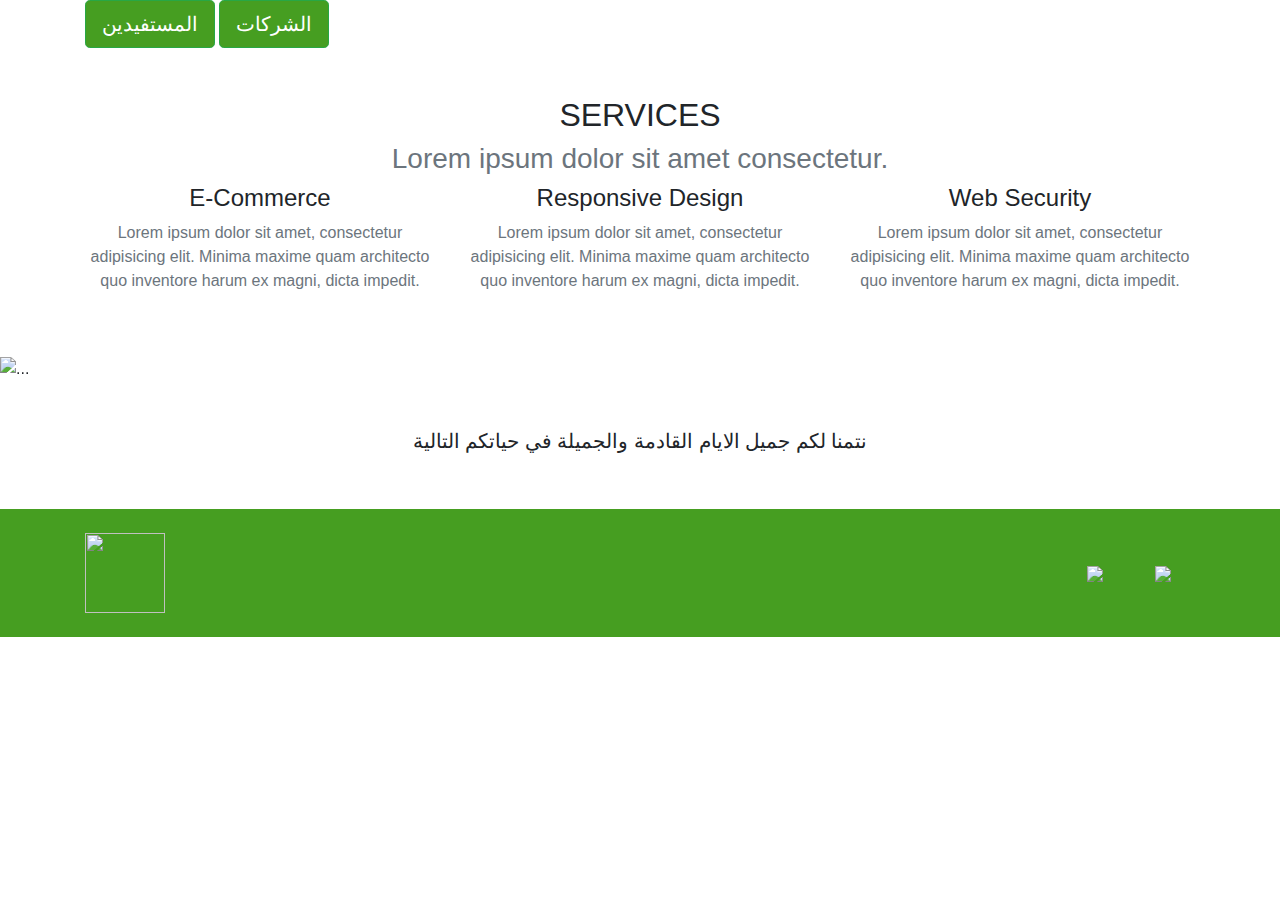
==== index.html @ 2947bbd4 "add index.html" ====
<!DOCTYPE html>
<html>
<head>
	<title>remove it</title>

<link rel="stylesheet" href="https://stackpath.bootstrapcdn.com/bootstrap/4.3.1/css/bootstrap.min.css" integrity="sha384-ggOyR0iXCbMQv3Xipma34MD+dH/1fQ784/j6cY/iJTQUOhcWr7x9JvoRxT2MZw1T" crossorigin="anonymous">
 <link rel="icon"  href="img/logo-out.png">
 <link rel="stylesheet" type="text/css" href="style.css">
 <link href="https://fonts.googleapis.com/css?family=Cairo" rel="stylesheet">
</head>
<body>



  <header class="masthead">
    <div class="container">
      <div class="intro-text">
       
        <button type="button" class="btn btn-primary btn-lg size-button btn-primary size-button btn btn-success" style="background-color: #469E21; ">المستفيدين</button>
<button type="button" class="btn btn-secondary btn-lg size-button btn-primary size-button btn btn-success " style="background-color: #469E21; ">الشركات</button>
      </div>
    </div>
  </header>


  <section id="services">
    <div class="container">
      <div class="row">
        <div class="col-lg-12 text-center">
          <br> <br><h2 class="section-heading text-uppercase">Services</h2>
          <h3 class="section-subheading text-muted">Lorem ipsum dolor sit amet consectetur.</h3>
        </div>
      </div>
      <div class="row text-center">
        <div class="col-md-4">
          <span class="fa-stack fa-4x">
            <i class="fas fa-circle fa-stack-2x text-primary"></i>
            <i class="fas fa-shopping-cart fa-stack-1x fa-inverse"></i>
          </span>
          <h4 class="service-heading">E-Commerce</h4>
          <p class="text-muted">Lorem ipsum dolor sit amet, consectetur adipisicing elit. Minima maxime quam architecto quo inventore harum ex magni, dicta impedit.</p>
        </div>
        <div class="col-md-4">
          <span class="fa-stack fa-4x">
            <i class="fas fa-circle fa-stack-2x text-primary"></i>
            <i class="fas fa-laptop fa-stack-1x fa-inverse"></i>
          </span>
          <h4 class="service-heading">Responsive Design</h4>
          <p class="text-muted">Lorem ipsum dolor sit amet, consectetur adipisicing elit. Minima maxime quam architecto quo inventore harum ex magni, dicta impedit.</p>
        </div>
        <div class="col-md-4">
          <span class="fa-stack fa-4x">
            <i class="fas fa-circle fa-stack-2x text-primary"></i>
            <i class="fas fa-lock fa-stack-1x fa-inverse"></i>
          </span>
          <h4 class="service-heading">Web Security</h4>
          <p class="text-muted">Lorem ipsum dolor sit amet, consectetur adipisicing elit. Minima maxime quam architecto quo inventore harum ex magni, dicta impedit.</p><br> <br>
        </div>
      </div>
    </div>
  </section>


  <div class="bd-example">
  <div id="carouselExampleCaptions" class="carousel slide" data-ride="carousel">
    <ol class="carousel-indicators">
      <li data-target="#carouselExampleCaptions" data-slide-to="0" class="active"></li>
      <li data-target="#carouselExampleCaptions" data-slide-to="1"></li>
      <li data-target="#carouselExampleCaptions" data-slide-to="2"></li>
    </ol>
    <div class="carousel-inner">
      <div class="carousel-item active">
        <img src="img/01-thumbnail.jpg" class="d-block w-100" alt="...">
        <div class="carousel-caption d-none d-md-block">
          <h5>First slide label</h5>
          <p>Nulla vitae elit libero, a pharetra augue mollis interdum.</p>
        </div>
      </div>
      <div class="carousel-item">
        <img src="img/1.jpg" class="d-block w-100" alt="...">
        <div class="carousel-caption d-none d-md-block">
          <h5>Second slide label</h5>
          <p>Lorem ipsum dolor sit amet, consectetur adipiscing elit.</p>
        </div>
      </div>
      <div class="carousel-item">
        <img src="img/02-full.jpg" class="d-block w-100" alt="...">
        <div class="carousel-caption d-none d-md-block">
          <h5>Third slide label</h5>
          <p>Praesent commodo cursus magna, vel scelerisque nisl consectetur.</p>
        </div>
      </div>
    </div>
    <a class="carousel-control-prev" href="#carouselExampleCaptions" role="button" data-slide="prev">
      <span class="carousel-control-prev-icon" aria-hidden="true"></span>
      <span class="sr-only">Previous</span>
    </a>
    <a class="carousel-control-next" href="#carouselExampleCaptions" role="button" data-slide="next">
      <span class="carousel-control-next-icon" aria-hidden="true"></span>
      <span class="sr-only">Next</span>
    </a>

  </div>
</div>



 <!-- Clients -->
  <section class="py-5">
  
     
      <h5 style="text-align: center;">نتمنا لكم جميل الايام القادمة والجميلة في حياتكم التالية </h5>
       
    
  </section>


<!-- Footer -->
<footer class="page-footer font-small blue-grey lighten-5">

    <div style="background-color: #469E21;">
      <div class="container">

        <!-- Grid row-->
        <div class="row py-4 d-flex align-items-center">

          <!-- Grid column -->
          <div class="col-md-6 col-lg-5 text-center text-md-left mb-4 mb-md-0">
            <img src="img/logo-white.png" width="80" height="80">
          </div>
          <!-- Grid column -->

          <!-- Grid column -->
          <div class="col-md-6 col-lg-7 text-center text-md-right">

            <!-- Facebook -->
            <a class="fb-ic">
              <i class="fab fa-facebook-f white-text mr-4"> <a href="#"> <img src="img/twitter-2.png"></a></i>
            </a>
            <!-- Twitter -->
            <a class="tw-ic">
              <i class="fab fa-facebook-f white-text mr-4"> <a href="#"> <img src="img/instagram-2.png"></a></i>
            </a>
            <!--Instagram-->
            <a class="ins-ic">
              <i class="fab fa-instagram white-text"> </i>
            </a>

          </div>
          <!-- Grid column -->

        </div>
        <!-- Grid row-->

      </div>
    </div>
<!-- Footer -->

  <!-- Footer -->


  <script src="https://code.jquery.com/jquery-3.3.1.slim.min.js" integrity="sha384-q8i/X+965DzO0rT7abK41JStQIAqVgRVzpbzo5smXKp4YfRvH+8abtTE1Pi6jizo" crossorigin="anonymous"></script>
<script src="https://cdnjs.cloudflare.com/ajax/libs/popper.js/1.14.7/umd/popper.min.js" integrity="sha384-UO2eT0CpHqdSJQ6hJty5KVphtPhzWj9WO1clHTMGa3JDZwrnQq4sF86dIHNDz0W1" crossorigin="anonymous"></script>
<script src="https://stackpath.bootstrapcdn.com/bootstrap/4.3.1/js/bootstrap.min.js" integrity="sha384-JjSmVgyd0p3pXB1rRibZUAYoIIy6OrQ6VrjIEaFf/nJGzIxFDsf4x0xIM+B07jRM" crossorigin="anonymous"></script>
</body>
</html>
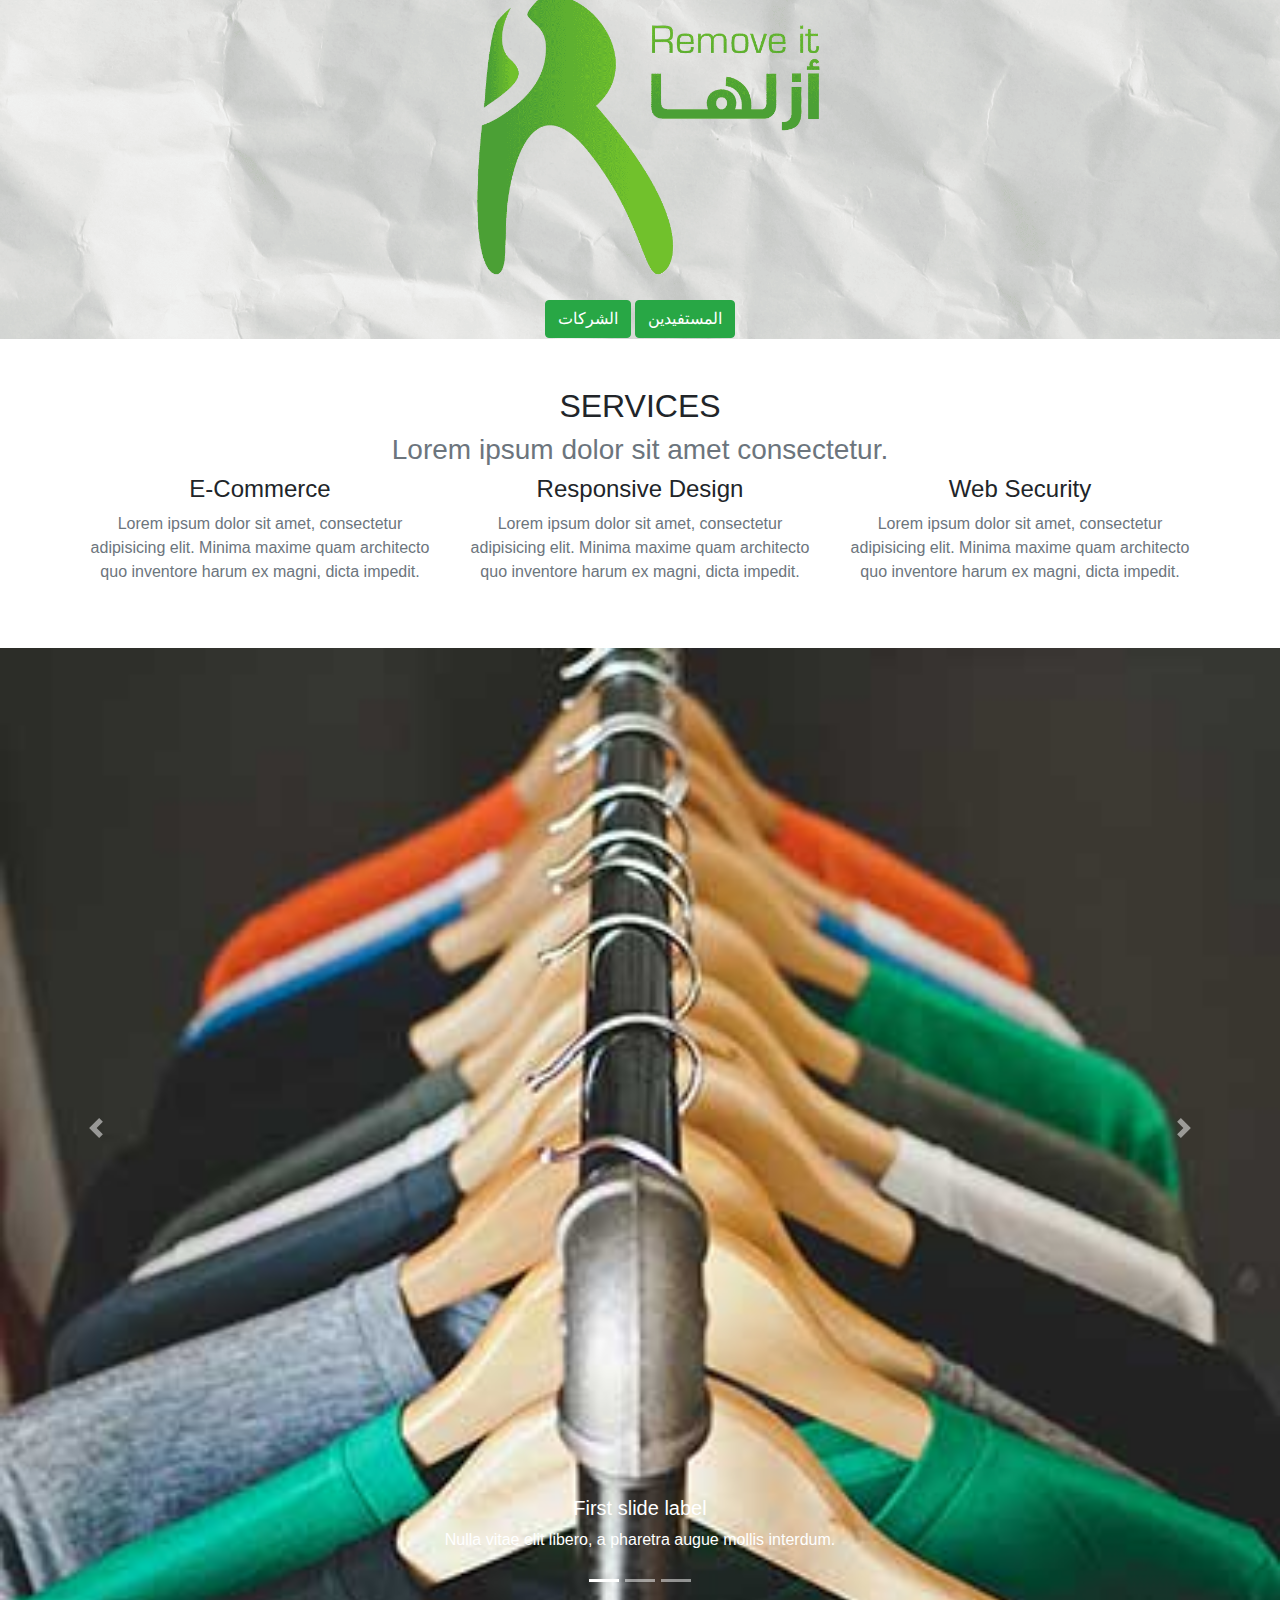
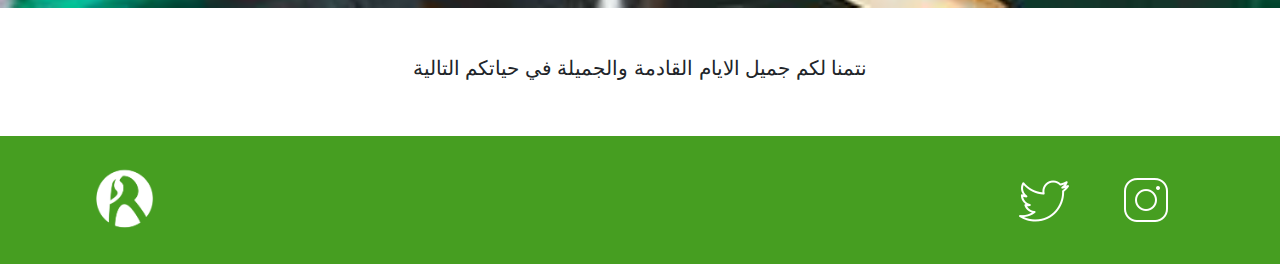
==== commit a67dc683: "modify-1 in index.html" ====
--- a/index.html
+++ b/index.html
@@ -1,7 +1,7 @@
 <!DOCTYPE html>
 <html>
 <head>
-	<title>remove it</title>
+  <title>remove it</title>
 
 <link rel="stylesheet" href="https://stackpath.bootstrapcdn.com/bootstrap/4.3.1/css/bootstrap.min.css" integrity="sha384-ggOyR0iXCbMQv3Xipma34MD+dH/1fQ784/j6cY/iJTQUOhcWr7x9JvoRxT2MZw1T" crossorigin="anonymous">
  <link rel="icon"  href="img/logo-out.png">
@@ -15,9 +15,10 @@
   <header class="masthead">
     <div class="container">
       <div class="intro-text">
-       
-        <button type="button" class="btn btn-primary btn-lg size-button btn-primary size-button btn btn-success" style="background-color: #469E21; ">المستفيدين</button>
-<button type="button" class="btn btn-secondary btn-lg size-button btn-primary size-button btn btn-success " style="background-color: #469E21; ">الشركات</button>
+
+        <a class="btn btn-stat btn btn-success" href="#"  >الشركات</a>
+        <a class="btn  btn-stat btn btn-success " href="#"  >المستفيدين</a>
+ 
       </div>
     </div>
   </header>
--- a/style.css
+++ b/style.css
@@ -0,0 +1,121 @@
+/*--!.body-background{
+ background-image: url("img/background-1.png");
+ background-color: #cccccc;
+  background-position: center; 
+  background-repeat: no-repeat;
+  background-size: cover;
+  height: 100%;
+} --*/
+
+.direction{
+	direction: rtl;
+}
+
+.coloe-footron{
+	background: #469E21
+}
+header.masthead {
+  text-align: center;
+  color: #469E21;
+ background-image:url(img/removeit-1.png);
+  background-repeat: no-repeat;
+  background-attachment: scroll;
+  background-position: center;
+  background-size: cover;
+
+}
+
+header.masthead .intro-text {
+  padding-top: 150px;
+  padding-bottom: 100px;
+}
+
+header.masthead .intro-text .intro-lead-in {
+  font-size: 22px;
+  font-style: italic;
+  line-height: 22px;
+  margin-bottom: 25px;
+   font-family: 'Cairo', sans-serif;
+}
+
+header.masthead .intro-text .intro-heading {
+  font-size: 50px;
+  font-weight: 700;
+  line-height: 50px;
+  margin-bottom: 25px;
+  font-family: 'Cairo', sans-serif;
+}
+
+@media (min-width: 768px) {
+  header.masthead .intro-text {
+    padding-top: 300px;
+    padding-bottom: 1px;
+  }
+  header.masthead .intro-text .intro-lead-in {
+    font-size: 40px;
+    font-style: italic;
+    line-height: 40px;
+    margin-bottom: 25px;
+    font-family: 'Cairo', sans-serif;
+  }
+  header.masthead .intro-text .intro-heading {
+    font-size: 75px;
+    font-weight: 700;
+    line-height: 75px;
+    margin-bottom: 50px;
+     font-family: 'Cairo', sans-serif;
+  }
+}
+
+.size-button{
+
+    width: 300px !important;  
+    margin: 70px;
+}
+.h4-center{
+	text-align: center;	
+}
+
+
+
+.body-background{
+	background-image: url("img/background-1.png");
+	background-repeat: no-repeat;
+	background-size: 100% 700px;
+}
+
+.simple-form{
+	text-align: center;
+	margin: 100px 400px;
+}
+
+#regestration{
+	width: 100%;
+	background-color:#ffff;
+	background:rgba(255,255,255, 0.3);
+
+	padding: 20px 0px;
+}
+
+#inputs{
+    text-align: right;
+	width: 300px;
+	padding: 10px;
+	border-radius:8px;
+	 font-family: 'Cairo', sans-serif;
+}
+
+#but{
+	width: 100px;
+	padding: 10px;
+	border-radius: 8px;
+	background-color:#469E21;
+	 font-family: 'Cairo', sans-serif;
+	 color: #ffff
+	
+
+}
+
+
+
+
